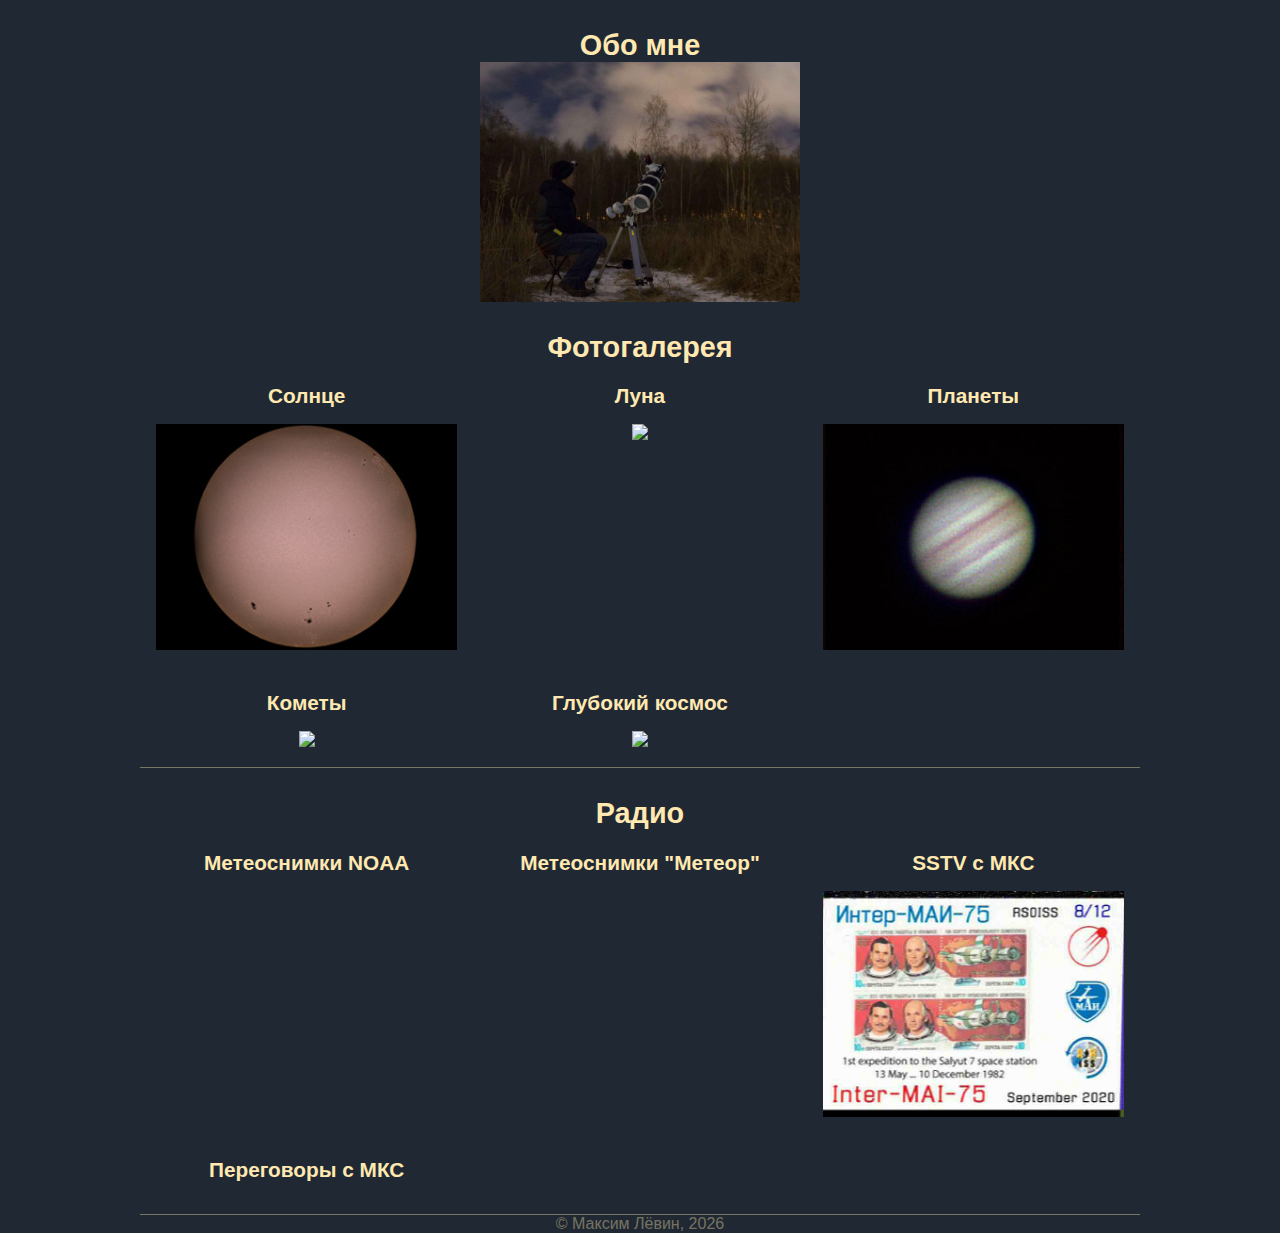
==== index.html @ 03d10584 "gallery upload 1" ====
<!DOCTYPE html>
<html lang="en">
<head>
    <meta charset="UTF-8">
    <meta http-equiv="X-UA-Compatible" content="IE=edge">
    <meta name="viewport" content="width=device-width, initial-scale=1.0">
    <link rel="stylesheet" href="./commonStyle.css">
    <link rel="stylesheet" href="./gridgallery.css">
    <title>Главная</title>
</head>
<body>
<script src="./commonCode.js"></script>
<main>
        <h1>Обо мне</h1>
        <a href="./bio.html" style="width:320px; display: block; margin: 0 auto;">
            <img src="img_0013_min.jpg" style="width:320px; display: block; margin: 0 auto; padding: 0;">
        </a>

    <h1>Фотогалерея</h1>
    <ul class="gridcontainer">
        <li>
            <h2>Солнце</h2>
            <figure>
                <a href = './sun/sun.html'>
                <img src="sun/sun140907_min.jpg">
                </a>
            </figure>
        </li>
        <li>
            <h2>Луна</h2>
            <figure>
                <a href = './moon/moon.html'>
                <img src="moon/color_quarter_min.jpg">
                </a>
            </figure>
        </li>
        <!--<li>
            <h2>Венера</h2>
            <figure>
                <a href = './venus/venus.html'>
                <img src="./venus/venus_mini.jpg">
                </a>
            </figure>
        </li>-->
        <li>
            <h2>Планеты</h2>
            <figure>
                <a href = './planets/planets.html'>
                <img src="planets/jupiter_210928a_min.jpg">
                </a>
            </figure>
        </li>
        <li>
            <h2>Кометы</h2>
            <figure>
                <a href = './comets/comets.html'>
                <img src="comets/2014_e2_jacques_min.jpg">
                </a>
            </figure>
        </li>
        <li>
            <h2>Глубокий космос</h2>
            <figure>
                <a href = './dso/dso.html'>
                <img src="dso/orionc_1_min.jpg">
                </a>
            </figure>
        </li>
        <!--<li>
            <h2>Новые и сверхновые</h2>
            <figure>
                <a href = './planets/planets.html'>
                <img src="planets/jupiter_210928a_min.jpg">
                </a>
            </figure>
        </li>
        <li>
            <h2>Атмосферные явления</h2>
            <figure>
                <img src="./atmospheric/mg_6127_min.jpg">
            </figure>
        </li>
        <li>
            <h2>Затмения и транзиты</h2>
            <figure>
                <a href = './planets/planets.html'>
                <img src="planets/jupiter_210928a_min.jpg">
                </a>
            </figure>
        </li>
    -->
    </ul>
    <h1>Радио</h1>
    <ul class="gridcontainer">
        <li>
            <h2>Метеоснимки NOAA</h2>
            <figure>
                <a href="./noaa/noaa.html">
                <img src="./noaa/noaa_mini.jpg" alt="">
                </a>
            </figure>
        </li>
        <li>
            <h2>Метеоснимки "Метеор"</h2>
            <figure>
                <a href="./meteor/meteor.html">
                <img src="./meteor/meteor_mini.jpg" alt="">
            </a>
            </figure>
        </li>
        <li>
            <h2>SSTV с МКС</h2>
            <figure>
                <a href = './sstv/sstv.html'>
                <img src="./sstv/sstv_min.jpg" alt="">
            </a>
            </figure>
        </li>
        <li>
            <h2>Переговоры с МКС</h2>
            <figure>
                <img src="" alt="">
            </figure>
        </li>
    </ul>
    <script>
        footer();
        //add hover description
        //footers
        //add sunspot Tooltip on hover or click
        //highlight targeted id like li:target {background-color: #ffa;}
        //add tech details
        //make main tag everywhere, also adaptive
        //add details tag for mobile view
        //add separate js file to render galleries with a function like rendergallery
    </script>
</main>
</body>
</html>
---- commonStyle.css ----
* {
    box-sizing:border-box;
    font-family:Verdana,Tahoma,sans-serif;
    margin:0;
    padding:0;
    color: #ffe9b1;
    font-size: 16px;
}

main {
    width: 90%;
    margin: 0 auto;
}

ul {
    list-style: none;
}

body {
    background-color: #1f2833;
}

h1, h2 {
    text-align: center;
    padding-top: 1em;
}

h1 {
    font-size: 1.8em;
}

h2 {
    font-size: 1.3em;
}

footer {
    color: rgba(255, 233, 177,.4);
    text-align: center;
}

figure:hover {
    background-color: #334252;
}
---- gridgallery.css ----
.gridcontainer {
    display: grid;
    grid-template-columns: repeat(3, 1fr);
    max-width: 1000px;
    margin: 0 auto;
    border-bottom: 1px solid rgb(255, 233, 177,.4);
}

img {
    width: 100%;
    padding: 1em;
}

figure {
    display: flex;
    align-items: center;
    flex-direction: column;
    justify-content: space-between;
}

@media (max-width: 760px) {
    .gridcontainer {
        grid-template-columns: repeat(2, 1fr);
    }
}

@media (max-width: 600px) {
    .gridcontainer {
        grid-template-columns: repeat(1, 1fr);
    }
}
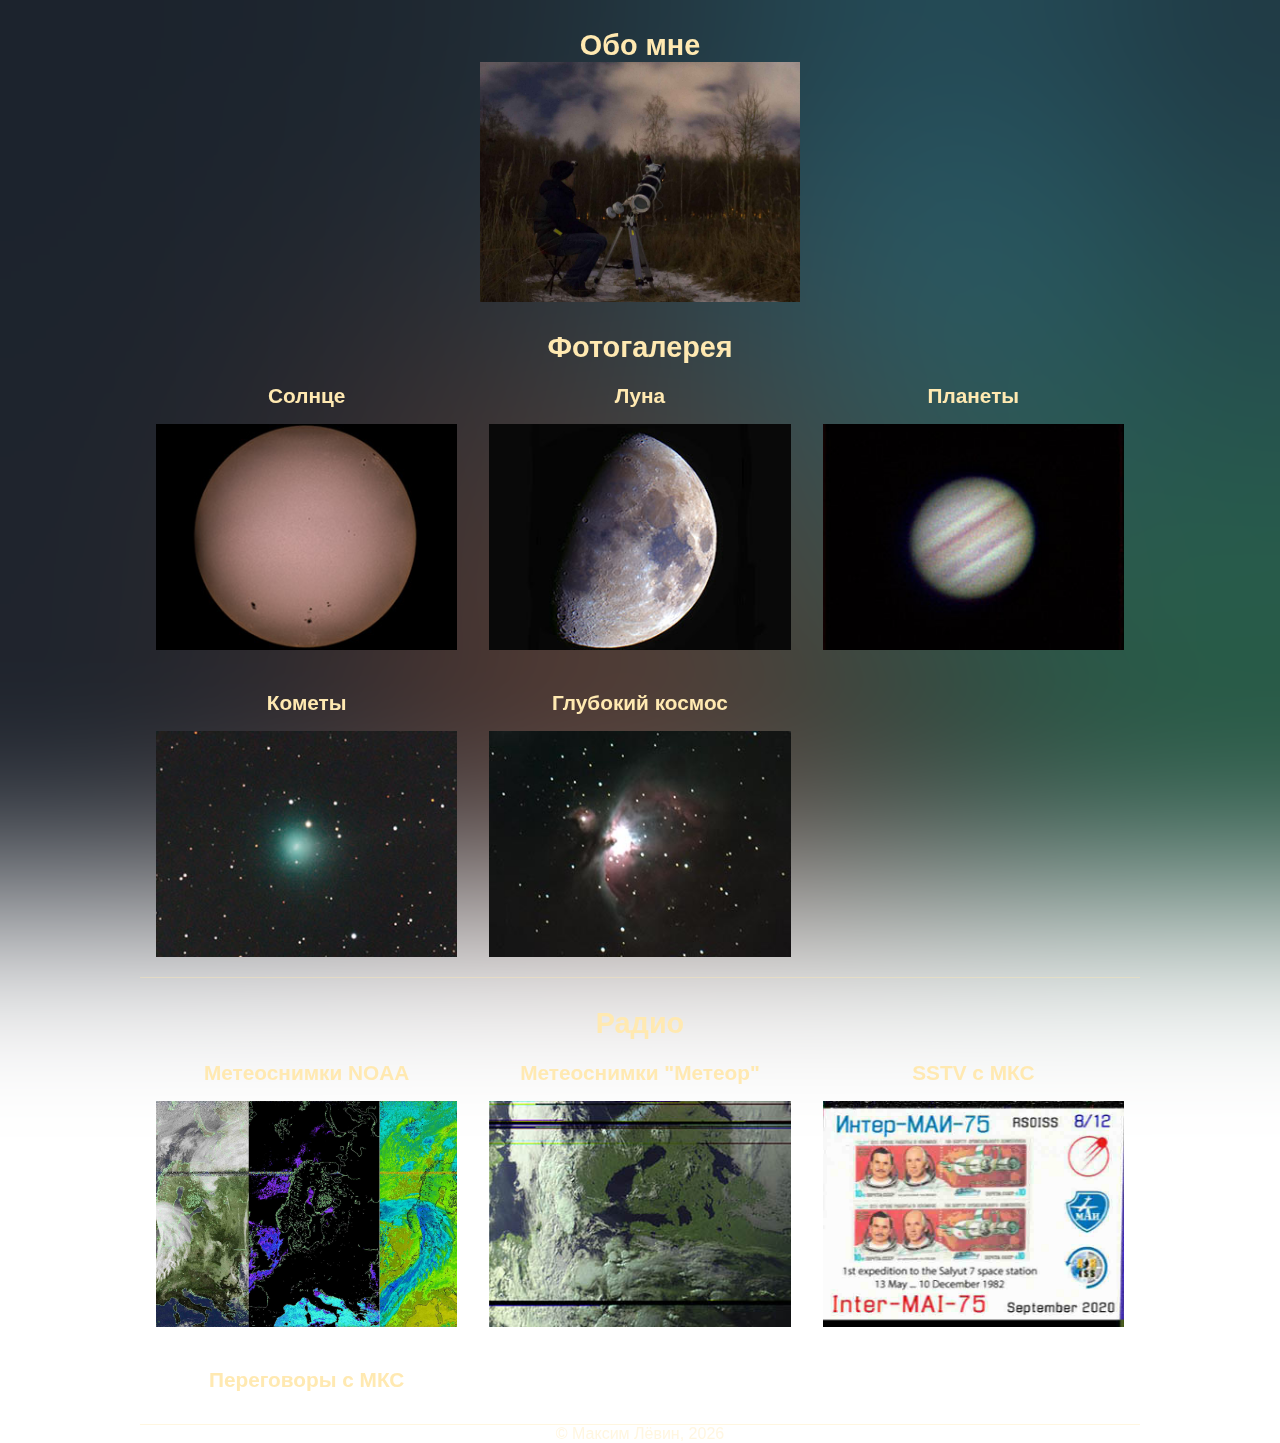
==== commit ff49388b: "minor styles" ====
--- a/index.html
+++ b/index.html
@@ -6,7 +6,7 @@
     <meta name="viewport" content="width=device-width, initial-scale=1.0">
     <link rel="stylesheet" href="./commonStyle.css">
     <link rel="stylesheet" href="./gridgallery.css">
-    <title>Главная</title>
+    <title>Астрономический уголок Максима Лёвина</title>
 </head>
 <body>
 <script src="./commonCode.js"></script>
@@ -67,7 +67,7 @@
             </figure>
         </li>
         <!--<li>
-            <h2>Новые и сверхновые</h2>
+            <h2>Транзиенты</h2>
             <figure>
                 <a href = './planets/planets.html'>
                 <img src="planets/jupiter_210928a_min.jpg">
--- a/commonStyle.css
+++ b/commonStyle.css
@@ -17,7 +17,9 @@
 }
 
 body {
-    background-color: #1f2833;
+    background: url("./background3.jpg") fixed;
+    backdrop-filter: blur(100px);
+    /*background-color: #1f2833;*/
 }
 
 h1, h2 {
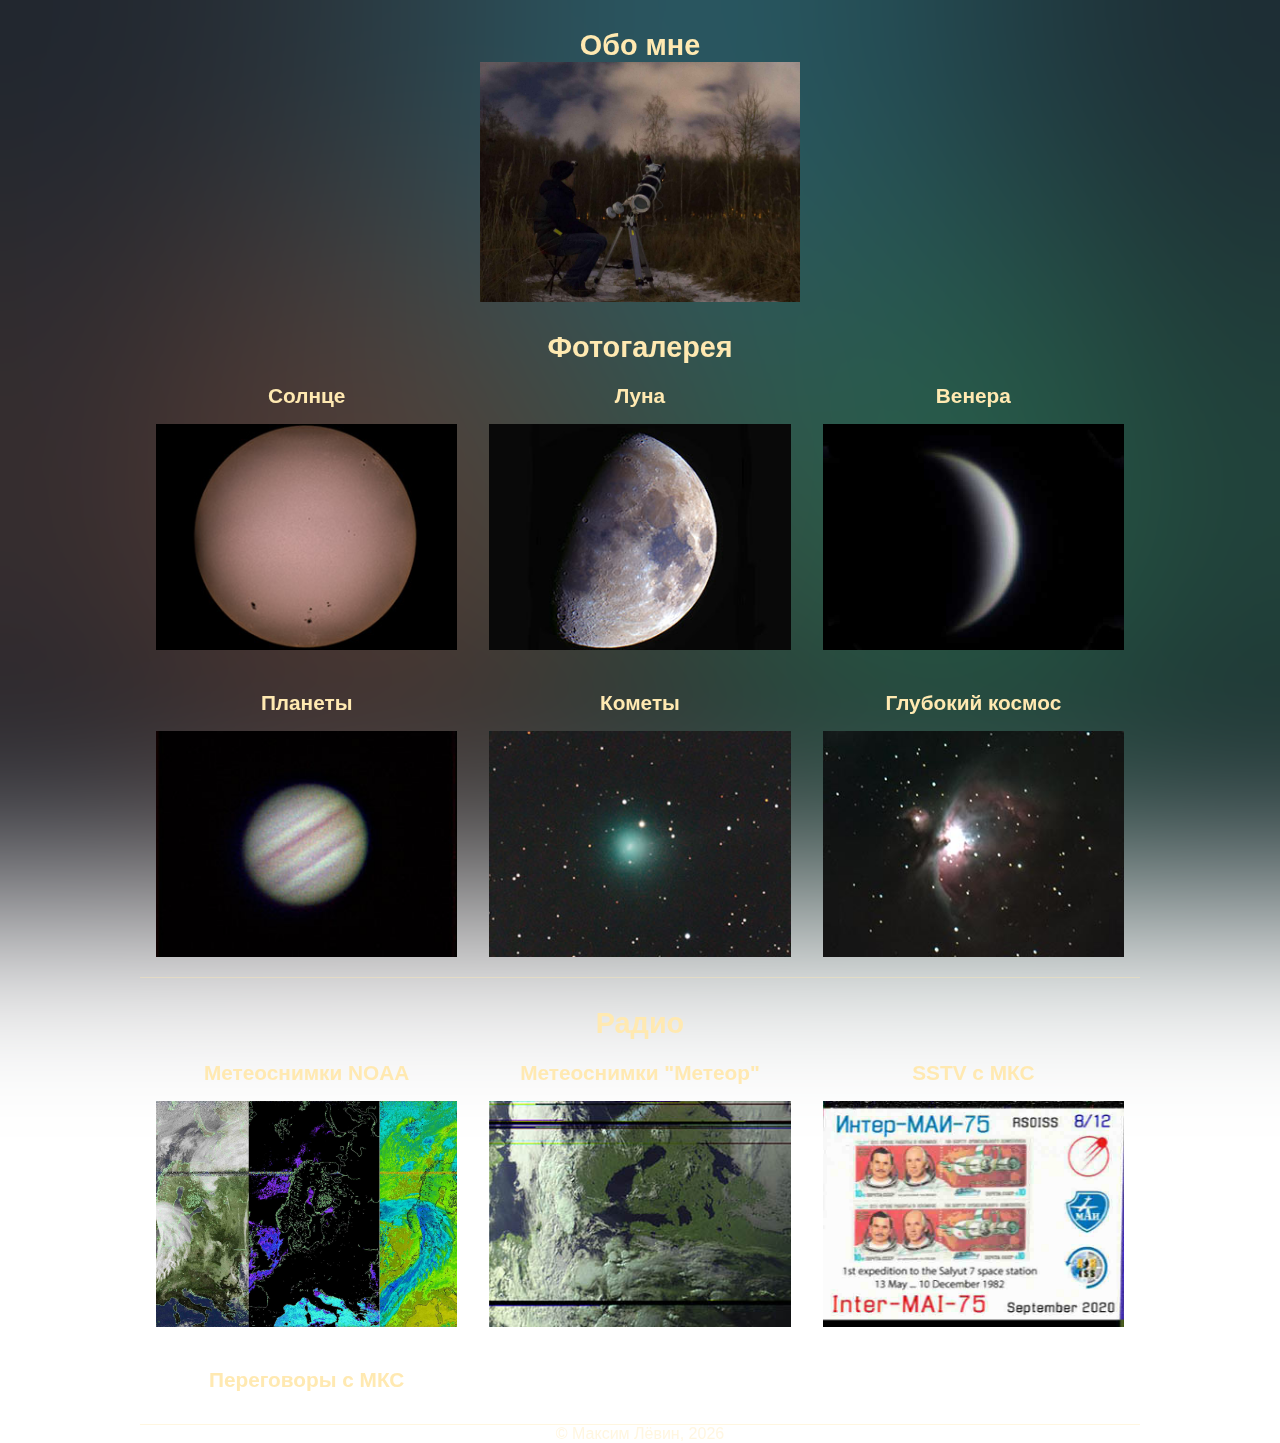
==== commit 089109bc: "styles update for venus" ====
--- a/index.html
+++ b/index.html
@@ -34,14 +34,14 @@
                 </a>
             </figure>
         </li>
-        <!--<li>
+        <li>
             <h2>Венера</h2>
             <figure>
                 <a href = './venus/venus.html'>
                 <img src="./venus/venus_mini.jpg">
                 </a>
             </figure>
-        </li>-->
+        </li>
         <li>
             <h2>Планеты</h2>
             <figure>
--- a/commonStyle.css
+++ b/commonStyle.css
@@ -17,7 +17,7 @@
 }
 
 body {
-    background: url("./background3.jpg") fixed;
+    background: url("./background3.jpg") fixed center;
     backdrop-filter: blur(100px);
     /*background-color: #1f2833;*/
 }
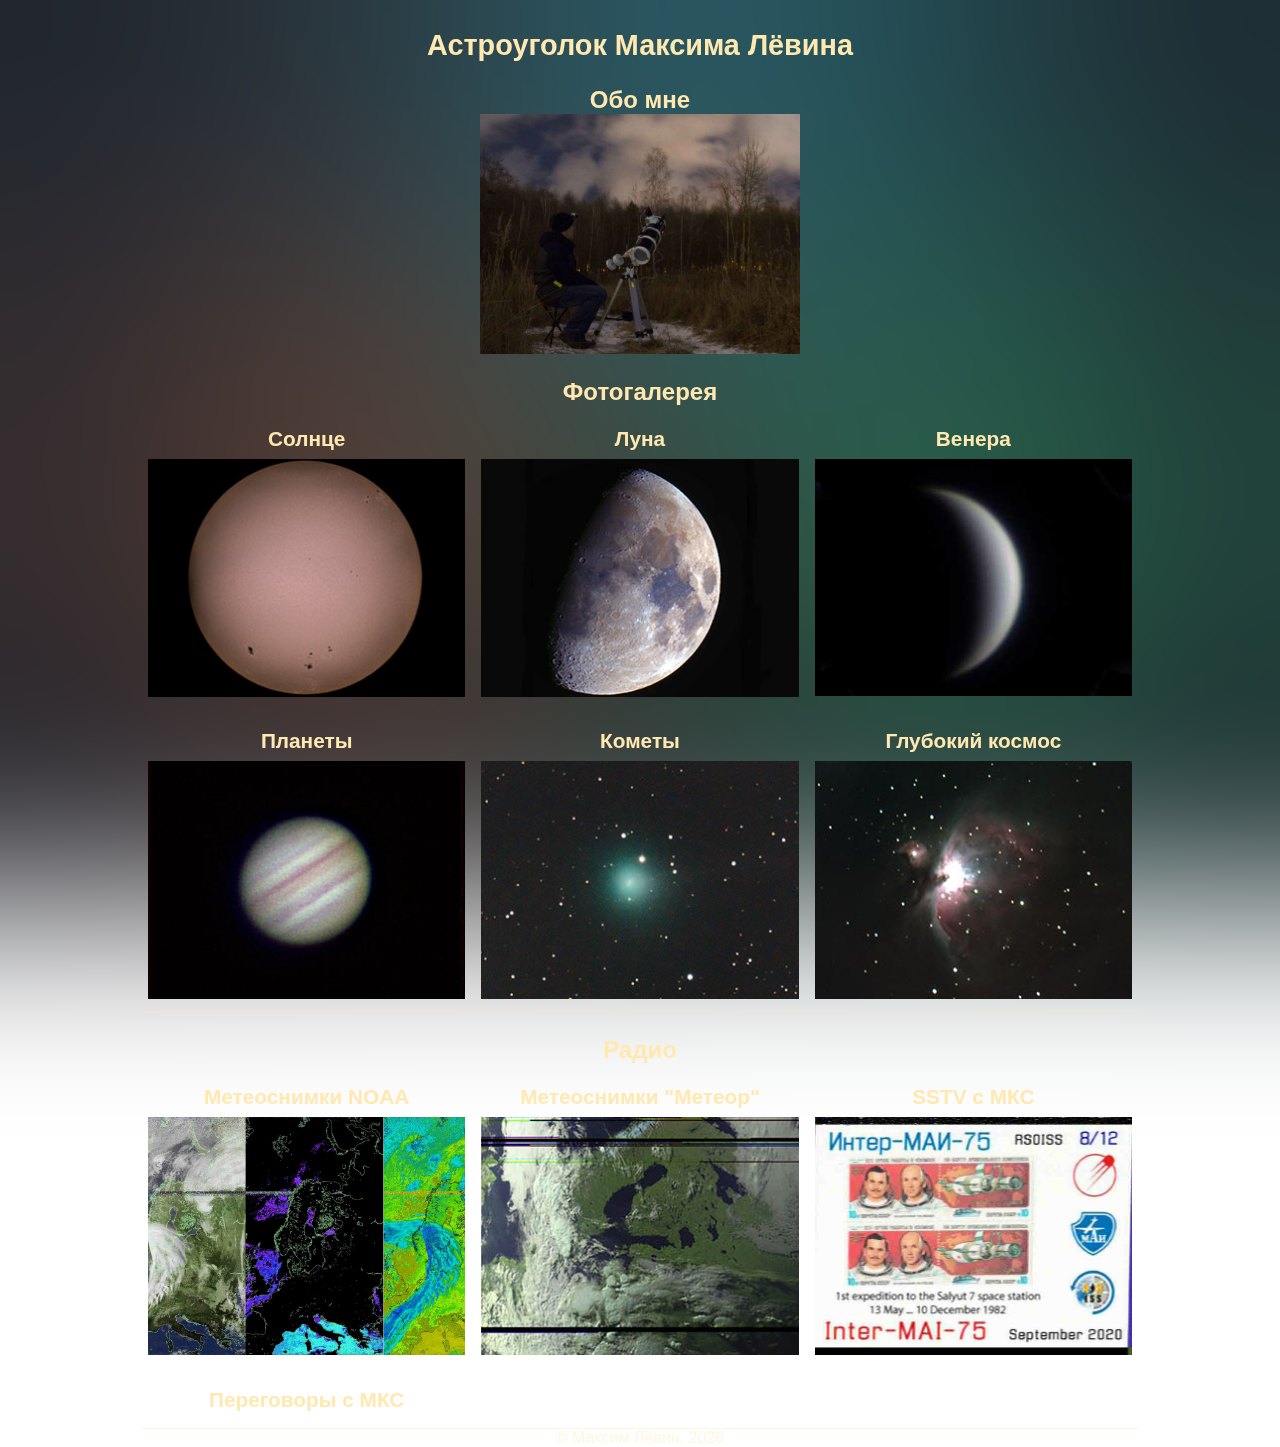
==== commit 876efc28: "heding added" ====
--- a/index.html
+++ b/index.html
@@ -11,15 +11,16 @@
 <body>
 <script src="./commonCode.js"></script>
 <main>
-        <h1>Обо мне</h1>
-        <a href="./bio.html" style="width:320px; display: block; margin: 0 auto;">
-            <img src="img_0013_min.jpg" style="width:320px; display: block; margin: 0 auto; padding: 0;">
-        </a>
+    <h1>Астроуголок Максима Лёвина</h1>
+    <h2>Обо мне</h2>
+    <a href="./bio.html" style="width:320px; display: block; margin: 0 auto;">
+        <img src="img_0013_min.jpg" style="width:320px; display: block; margin: 0 auto; padding: 0;">
+    </a>
 
-    <h1>Фотогалерея</h1>
+    <h2>Фотогалерея</h2>
     <ul class="gridcontainer">
         <li>
-            <h2>Солнце</h2>
+            <h3>Солнце</h3>
             <figure>
                 <a href = './sun/sun.html'>
                 <img src="sun/sun140907_min.jpg">
@@ -27,7 +28,7 @@
             </figure>
         </li>
         <li>
-            <h2>Луна</h2>
+            <h3>Луна</h3>
             <figure>
                 <a href = './moon/moon.html'>
                 <img src="moon/color_quarter_min.jpg">
@@ -35,7 +36,7 @@
             </figure>
         </li>
         <li>
-            <h2>Венера</h2>
+            <h3>Венера</h3>
             <figure>
                 <a href = './venus/venus.html'>
                 <img src="./venus/venus_mini.jpg">
@@ -43,7 +44,7 @@
             </figure>
         </li>
         <li>
-            <h2>Планеты</h2>
+            <h3>Планеты</h3>
             <figure>
                 <a href = './planets/planets.html'>
                 <img src="planets/jupiter_210928a_min.jpg">
@@ -51,7 +52,7 @@
             </figure>
         </li>
         <li>
-            <h2>Кометы</h2>
+            <h3>Кометы</h3>
             <figure>
                 <a href = './comets/comets.html'>
                 <img src="comets/2014_e2_jacques_min.jpg">
@@ -59,7 +60,7 @@
             </figure>
         </li>
         <li>
-            <h2>Глубокий космос</h2>
+            <h3>Глубокий космос</h3>
             <figure>
                 <a href = './dso/dso.html'>
                 <img src="dso/orionc_1_min.jpg">
@@ -67,7 +68,7 @@
             </figure>
         </li>
         <!--<li>
-            <h2>Транзиенты</h2>
+            <h3>Транзиенты</h3>
             <figure>
                 <a href = './planets/planets.html'>
                 <img src="planets/jupiter_210928a_min.jpg">
@@ -75,13 +76,13 @@
             </figure>
         </li>
         <li>
-            <h2>Атмосферные явления</h2>
+            <h3>Атмосферные явления</h3>
             <figure>
                 <img src="./atmospheric/mg_6127_min.jpg">
             </figure>
         </li>
         <li>
-            <h2>Затмения и транзиты</h2>
+            <h3>Затмения и транзиты</h3>
             <figure>
                 <a href = './planets/planets.html'>
                 <img src="planets/jupiter_210928a_min.jpg">
@@ -90,10 +91,10 @@
         </li>
     -->
     </ul>
-    <h1>Радио</h1>
+    <h2>Радио</h2>
     <ul class="gridcontainer">
         <li>
-            <h2>Метеоснимки NOAA</h2>
+            <h3>Метеоснимки NOAA</h3>
             <figure>
                 <a href="./noaa/noaa.html">
                 <img src="./noaa/noaa_mini.jpg" alt="">
@@ -101,7 +102,7 @@
             </figure>
         </li>
         <li>
-            <h2>Метеоснимки "Метеор"</h2>
+            <h3>Метеоснимки "Метеор"</h3>
             <figure>
                 <a href="./meteor/meteor.html">
                 <img src="./meteor/meteor_mini.jpg" alt="">
@@ -109,7 +110,7 @@
             </figure>
         </li>
         <li>
-            <h2>SSTV с МКС</h2>
+            <h3>SSTV с МКС</h3>
             <figure>
                 <a href = './sstv/sstv.html'>
                 <img src="./sstv/sstv_min.jpg" alt="">
@@ -117,7 +118,7 @@
             </figure>
         </li>
         <li>
-            <h2>Переговоры с МКС</h2>
+            <h3>Переговоры с МКС</h3>
             <figure>
                 <img src="" alt="">
             </figure>
--- a/commonStyle.css
+++ b/commonStyle.css
@@ -22,7 +22,7 @@
     /*background-color: #1f2833;*/
 }
 
-h1, h2 {
+h1, h2, h3 {
     text-align: center;
     padding-top: 1em;
 }
@@ -32,6 +32,10 @@
 }
 
 h2 {
+    font-size: 1.5em;
+}
+
+h3 {
     font-size: 1.3em;
 }
 
@@ -42,4 +46,14 @@
 
 figure:hover {
     background-color: #334252;
+}
+
+@media (max-width: 760px) {
+    .gridcontainer figcaption {
+        padding: .3em;
+}
+
+.gridcontainer a {
+        margin: .3em;
+    }
 }--- a/gridgallery.css
+++ b/gridgallery.css
@@ -8,7 +8,11 @@
 
 img {
     width: 100%;
-    padding: 1em;
+    padding: .5em;
+}
+
+p {
+    padding-top: 1em;
 }
 
 figure {
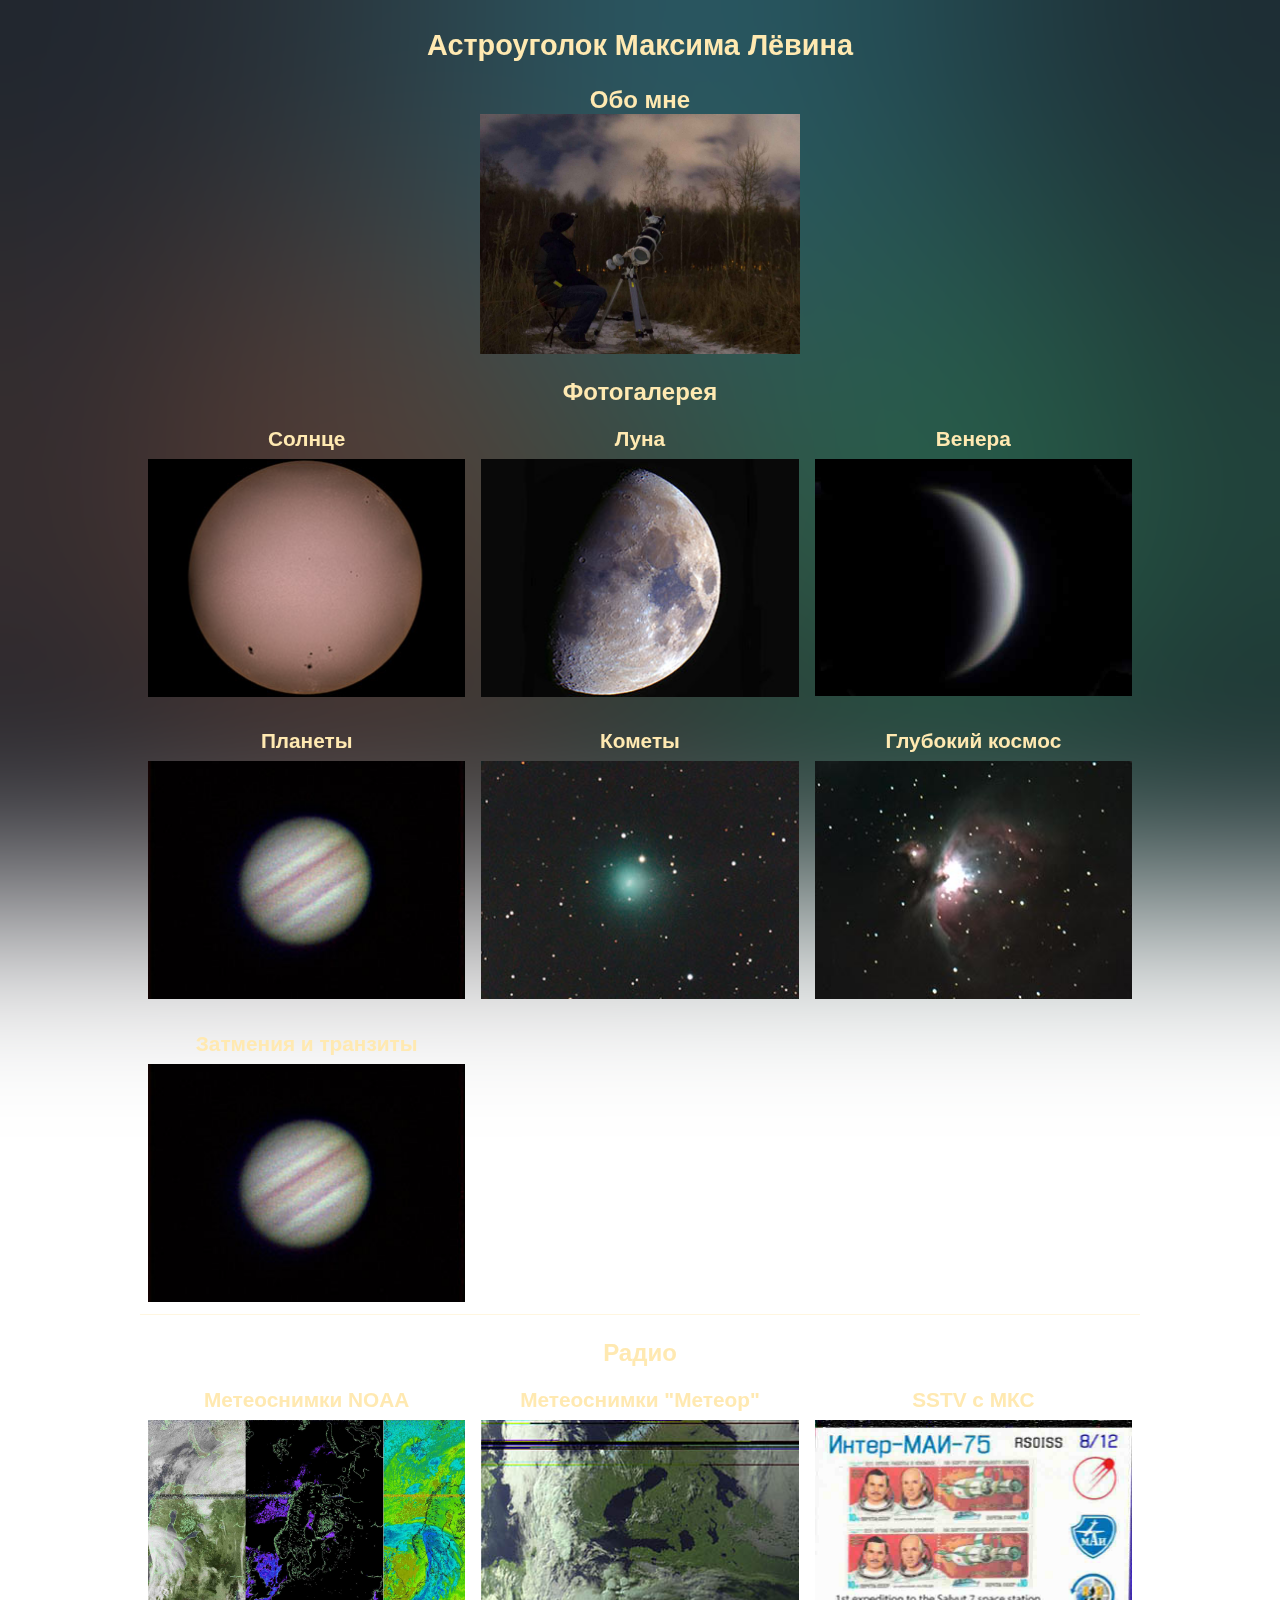
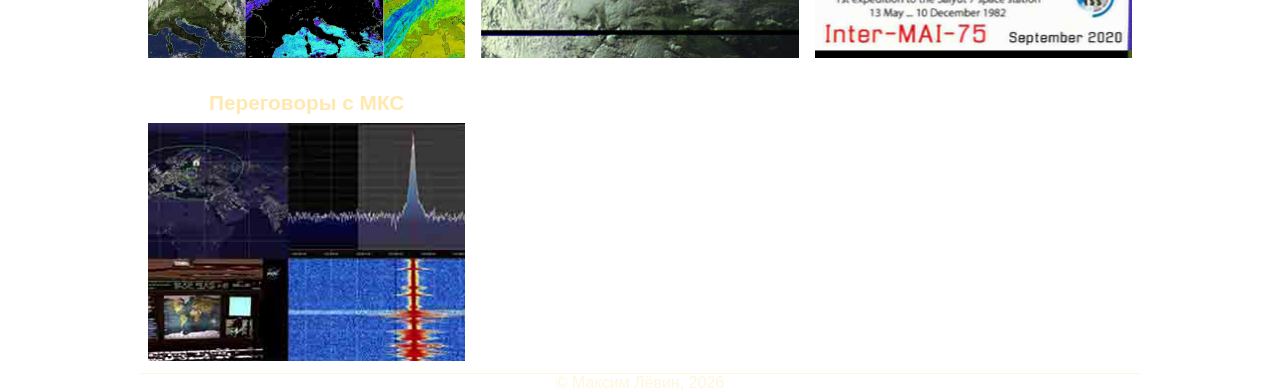
==== commit 67b3b9ce: "iss radio update" ====
--- a/index.html
+++ b/index.html
@@ -80,16 +80,15 @@
             <figure>
                 <img src="./atmospheric/mg_6127_min.jpg">
             </figure>
-        </li>
+        </li>-->
         <li>
             <h3>Затмения и транзиты</h3>
             <figure>
-                <a href = './planets/planets.html'>
+                <a href = './eclipses/eclipses.html'>
                 <img src="planets/jupiter_210928a_min.jpg">
                 </a>
             </figure>
         </li>
-    -->
     </ul>
     <h2>Радио</h2>
     <ul class="gridcontainer">
@@ -120,7 +119,9 @@
         <li>
             <h3>Переговоры с МКС</h3>
             <figure>
-                <img src="" alt="">
+                <a href = './issradio/issradio.html'>
+                <img src="./issradio/47_min.jpg" alt="">
+            </a>
             </figure>
         </li>
     </ul>
@@ -128,12 +129,9 @@
         footer();
         //add hover description
         //footers
+        //add share button
         //add sunspot Tooltip on hover or click
         //highlight targeted id like li:target {background-color: #ffa;}
-        //add tech details
-        //make main tag everywhere, also adaptive
-        //add details tag for mobile view
-        //add separate js file to render galleries with a function like rendergallery
     </script>
 </main>
 </body>
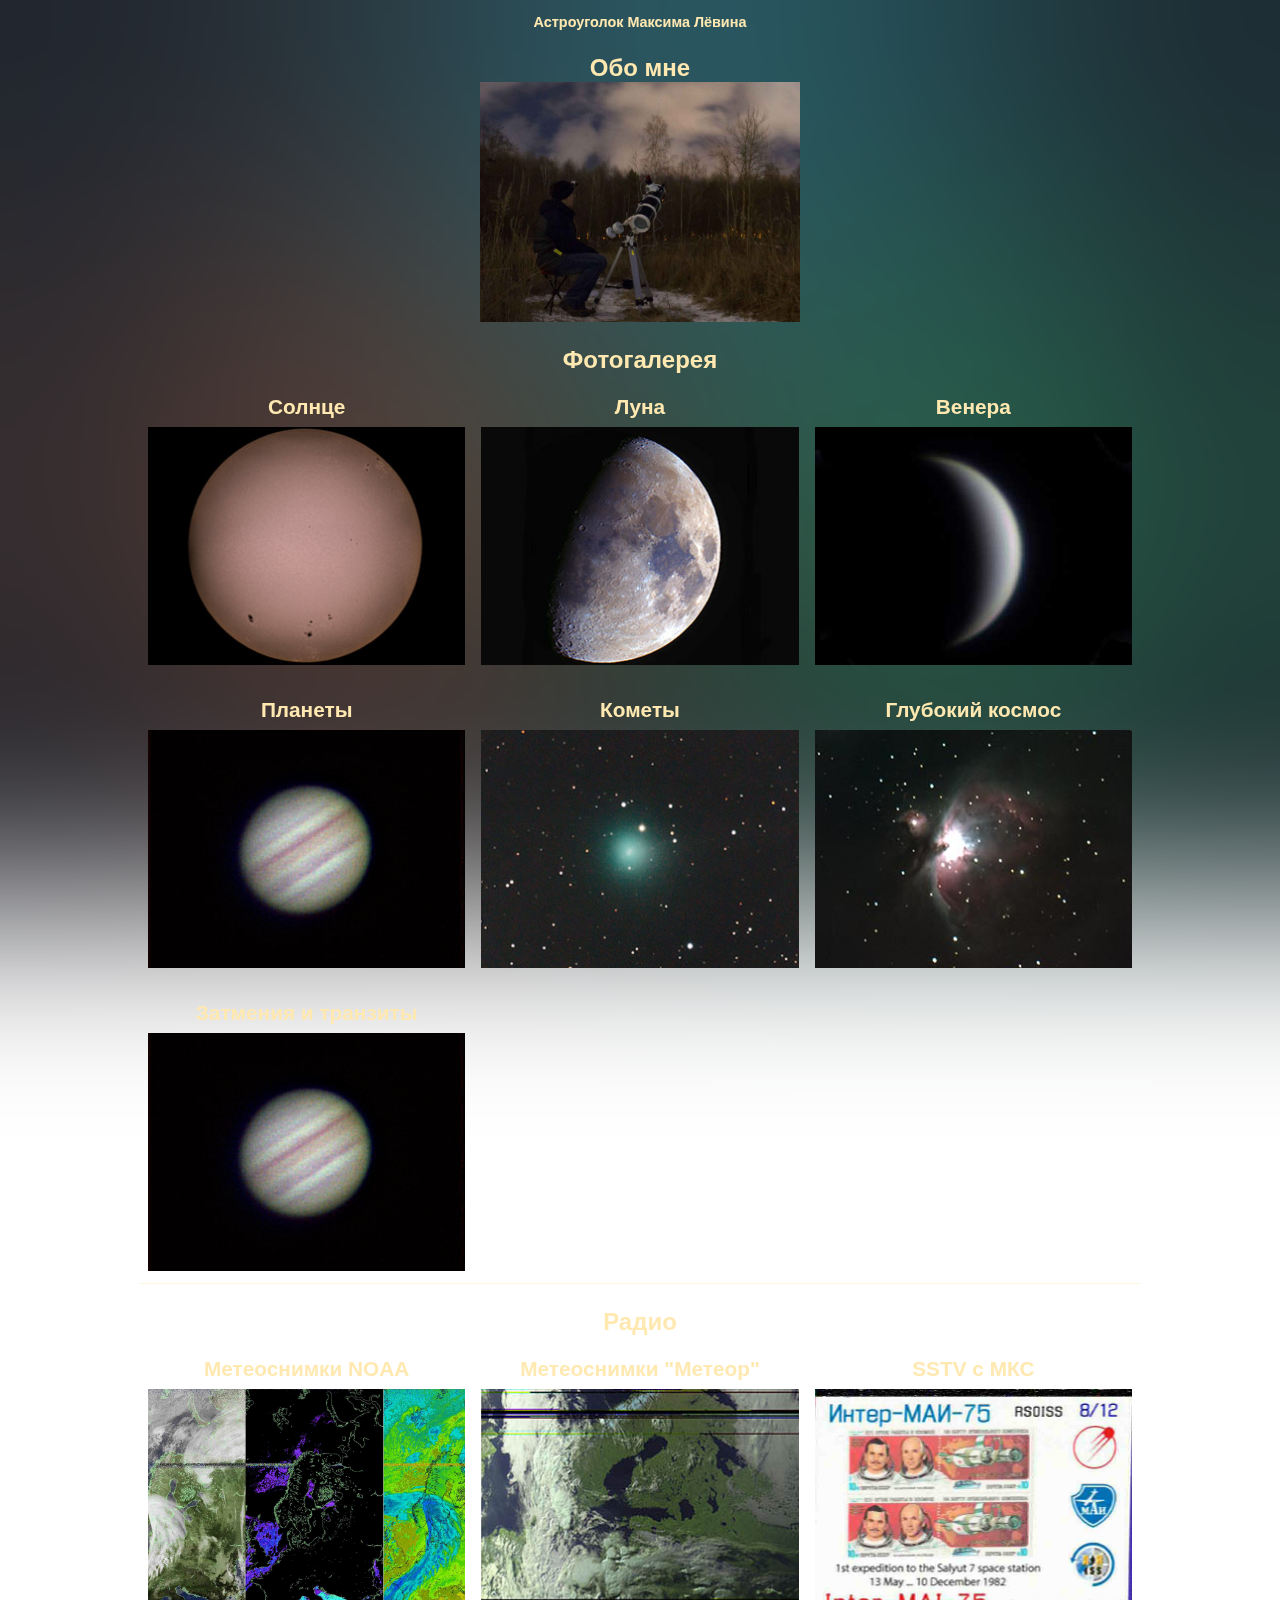
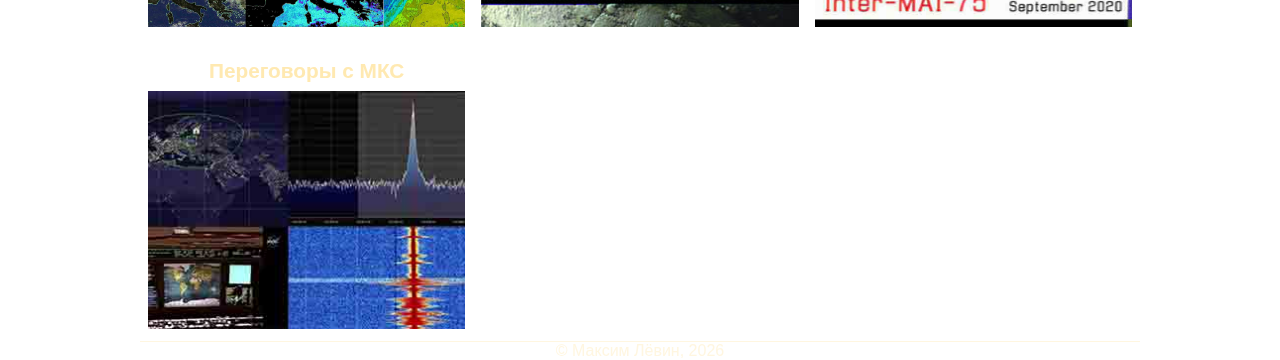
==== commit 27899d8f: "h1 size smaller" ====
--- a/index.html
+++ b/index.html
@@ -7,6 +7,11 @@
     <link rel="stylesheet" href="./commonStyle.css">
     <link rel="stylesheet" href="./gridgallery.css">
     <title>Астрономический уголок Максима Лёвина</title>
+    <style>
+        h1 {
+            font-size: 90%;
+        }
+    </style>
 </head>
 <body>
 <script src="./commonCode.js"></script>
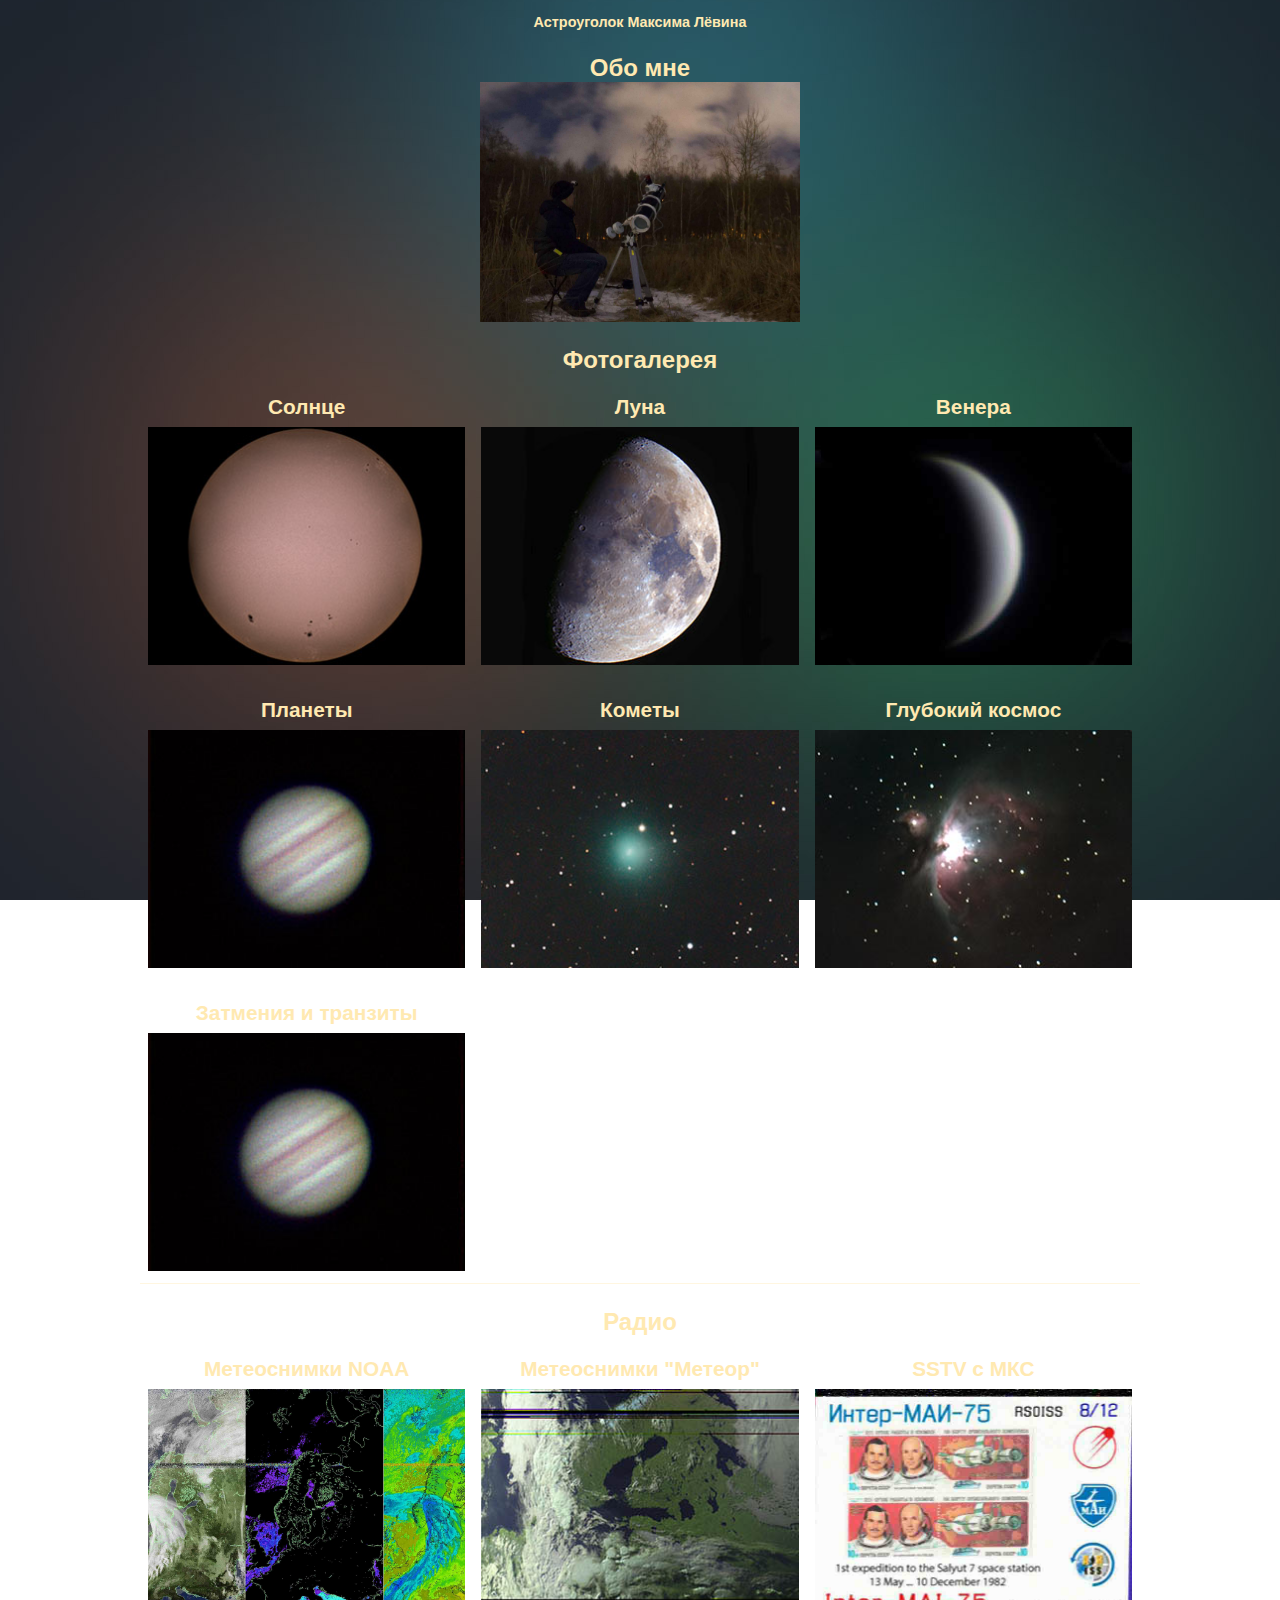
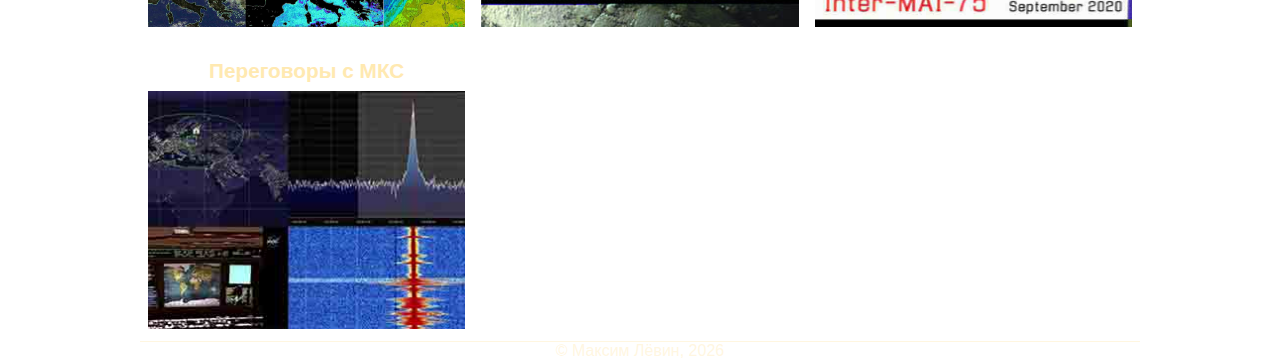
==== commit b68755ba: "structure update" ====
--- a/index.html
+++ b/index.html
@@ -4,8 +4,9 @@
     <meta charset="UTF-8">
     <meta http-equiv="X-UA-Compatible" content="IE=edge">
     <meta name="viewport" content="width=device-width, initial-scale=1.0">
-    <link rel="stylesheet" href="./commonStyle.css">
-    <link rel="stylesheet" href="./gridgallery.css">
+    <link rel="stylesheet" href="./styles/commonStyle.css">
+    <link rel="stylesheet" href="./styles/gridgallery.css">
+    <link rel="icon" type="image/png" href="./icon.ico">
     <title>Астрономический уголок Максима Лёвина</title>
     <style>
         h1 {
@@ -14,7 +15,7 @@
     </style>
 </head>
 <body>
-<script src="./commonCode.js"></script>
+<script src="./components/commonCode.js"></script>
 <main>
     <h1>Астроуголок Максима Лёвина</h1>
     <h2>Обо мне</h2>
--- a/styles/commonStyle.css
+++ b/styles/commonStyle.css
@@ -0,0 +1,59 @@
+* {
+    box-sizing:border-box;
+    font-family:Verdana,Tahoma,sans-serif;
+    margin:0;
+    padding:0;
+    color: #ffe9b1;
+    font-size: 16px;
+}
+
+main {
+    width: 90%;
+    margin: 0 auto;
+}
+
+ul {
+    list-style: none;
+}
+
+body {
+    background: url("../background3.jpg") fixed center;
+    /*backdrop-filter: blur(100px);*/
+    /*background-color: #1f2833;*/
+}
+
+h1, h2, h3 {
+    text-align: center;
+    padding-top: 1em;
+}
+
+h1 {
+    font-size: 1.8em;
+}
+
+h2 {
+    font-size: 1.5em;
+}
+
+h3 {
+    font-size: 1.3em;
+}
+
+footer {
+    color: rgba(255, 233, 177,.4);
+    text-align: center;
+}
+
+figure:hover {
+    background-color: #334252;
+}
+
+@media (max-width: 760px) {
+    .gridcontainer figcaption {
+        padding: .3em;
+}
+
+.gridcontainer a {
+        margin: .3em;
+    }
+}--- a/styles/gridgallery.css
+++ b/styles/gridgallery.css
@@ -0,0 +1,35 @@
+.gridcontainer {
+    display: grid;
+    grid-template-columns: repeat(3, 1fr);
+    max-width: 1000px;
+    margin: 0 auto;
+    border-bottom: 1px solid rgb(255, 233, 177,.4);
+}
+
+img {
+    width: 100%;
+    padding: .5em;
+}
+
+p {
+    padding-top: 1em;
+}
+
+figure {
+    display: flex;
+    align-items: center;
+    flex-direction: column;
+    justify-content: space-between;
+}
+
+@media (max-width: 760px) {
+    .gridcontainer {
+        grid-template-columns: repeat(2, 1fr);
+    }
+}
+
+@media (max-width: 600px) {
+    .gridcontainer {
+        grid-template-columns: repeat(1, 1fr);
+    }
+}